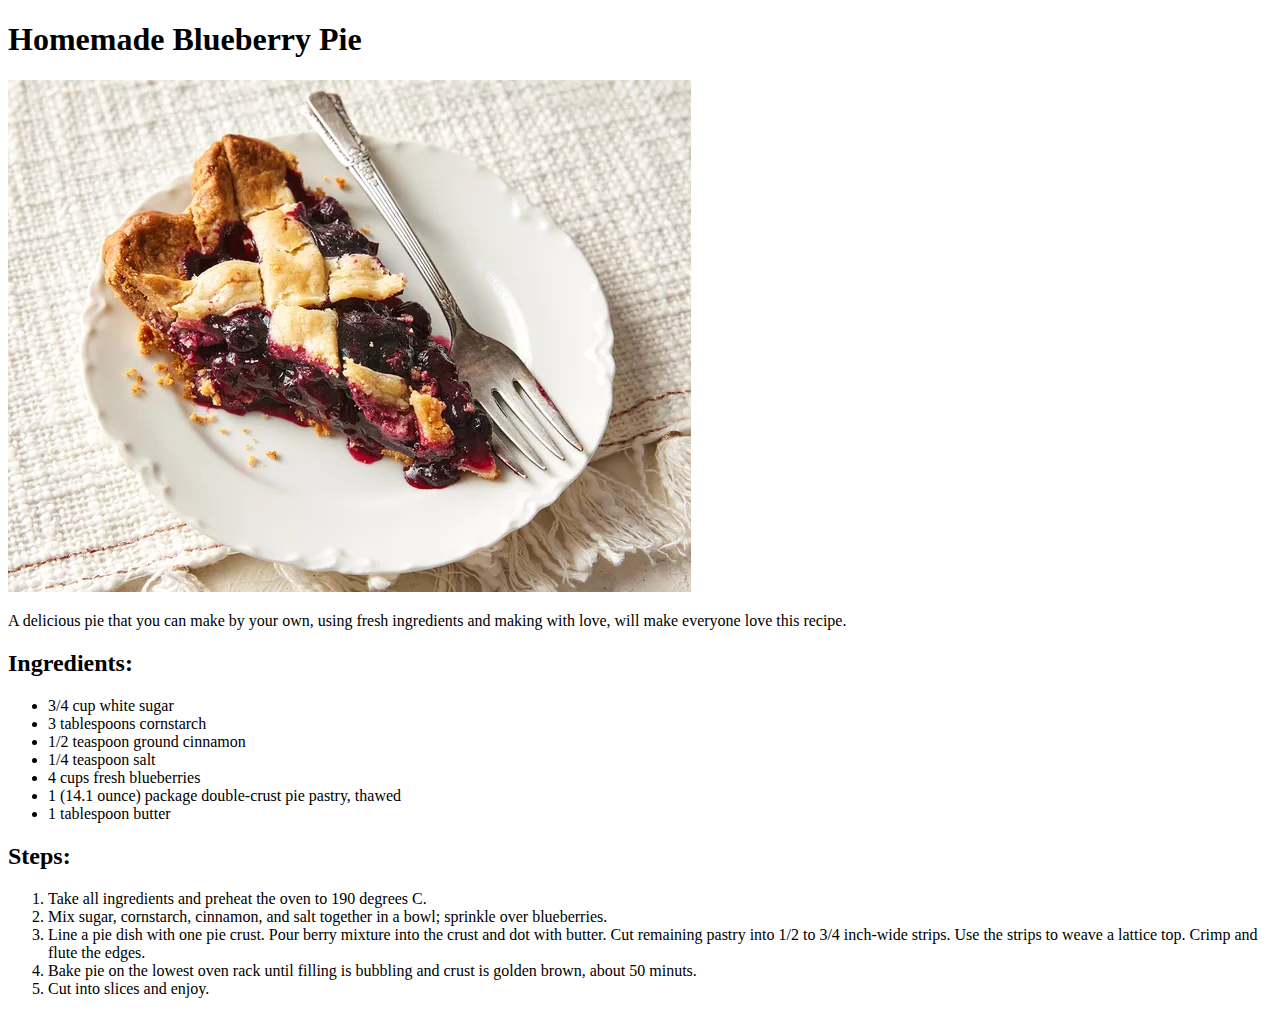
==== recipes/blueberry-pie.html @ b218af90 "Criação da página inicial das receitas e adição de duas receitas." ====
<!DOCTYPE html>
<html lang="en">
    <head>
        <meta charset="UTF-8">
        <title>Blueberry Pie</title>
    </head>
    <body>
        <h1>Homemade Blueberry Pie</h1>
        <img src="../images/blueberry-pie.jpg" alt="Homemade Blueberry Pie">
        <p>A delicious pie that you can make by your own, using fresh ingredients and making with love, will make everyone love this recipe.</p>
        <h2>Ingredients:</h2>
        <ul>
            <li>3/4 cup white sugar</li>
            <li>3 tablespoons cornstarch</li>
            <li>1/2 teaspoon ground cinnamon</li>
            <li>1/4 teaspoon salt</li>
            <li>4 cups fresh blueberries</li>
            <li>1 (14.1 ounce) package double-crust pie pastry, thawed</li>
            <li>1 tablespoon butter</li>
        </ul>
        <h2>Steps:</h2>
        <ol>
            <li>Take all ingredients and preheat the oven to 190 degrees C.</li>
            <li>Mix sugar, cornstarch, cinnamon, and salt together in a bowl; sprinkle over blueberries.</li>
            <li>Line a pie dish with one pie crust. Pour berry mixture into the crust and dot with butter.
                Cut remaining pastry into 1/2 to 3/4 inch-wide strips. Use the strips to weave a lattice top.
                Crimp and flute the edges.
            </li>
            <li>Bake pie on the lowest oven rack until filling is bubbling and crust is golden brown, about 50 minuts.</li>
            <li>Cut into slices and enjoy.</li>
        </ol>
    </body>
</html>
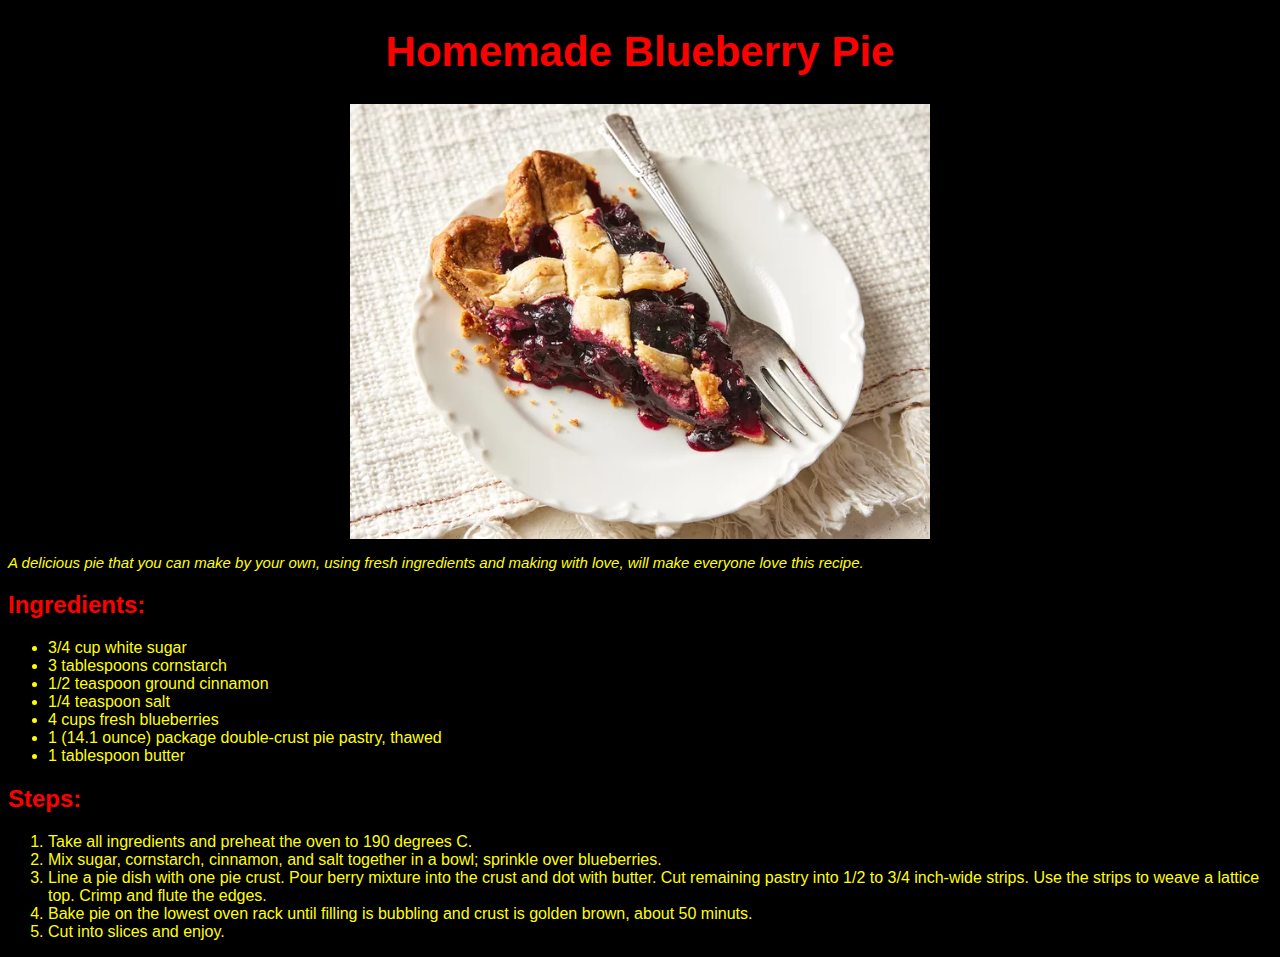
==== commit 8ca519fa: "Adição de estilo na página utilizando CSS" ====
--- a/recipes/blueberry-pie.html
+++ b/recipes/blueberry-pie.html
@@ -3,11 +3,12 @@
     <head>
         <meta charset="UTF-8">
         <title>Blueberry Pie</title>
+        <link rel="stylesheet" href="./style.css">
     </head>
     <body>
         <h1>Homemade Blueberry Pie</h1>
         <img src="../images/blueberry-pie.jpg" alt="Homemade Blueberry Pie">
-        <p>A delicious pie that you can make by your own, using fresh ingredients and making with love, will make everyone love this recipe.</p>
+        <p id="description">A delicious pie that you can make by your own, using fresh ingredients and making with love, will make everyone love this recipe.</p>
         <h2>Ingredients:</h2>
         <ul>
             <li>3/4 cup white sugar</li>
--- a/recipes/style.css
+++ b/recipes/style.css
@@ -0,0 +1,29 @@
+*{
+    font-family: Arial;
+    color: yellow;
+    background-color: black;
+}
+
+h1{
+    text-align: center;
+    font-size: 42px;
+    font-weight: bold;
+}
+
+img{
+    width: 580px;
+    height: auto;
+    margin-left: auto;
+    margin-right: auto;
+    display: block;
+}
+
+#description{
+    font-style: italic;
+    font-size: 15px;
+}
+
+h1,
+h2{
+    color: red;
+}